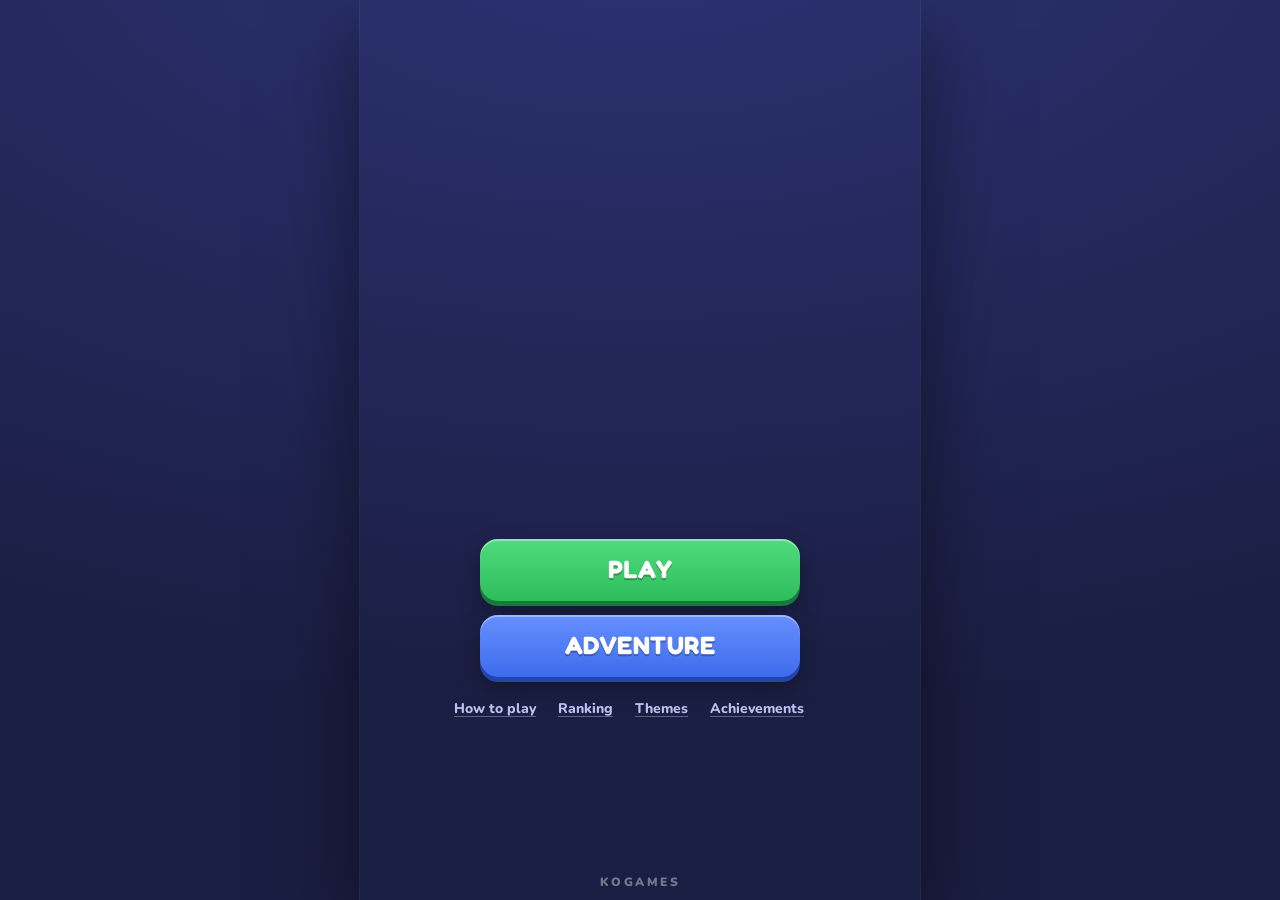
==== index.html @ 457da712 "Add index.html and style.css" ====
<!doctype html>
<html lang="en">
<head>
<meta charset="utf-8">
<meta name="viewport" content="width=device-width, initial-scale=1, viewport-fit=cover, user-scalable=no">
<title>Block Pop — Free Block Blast Puzzle (Play in Browser)</title>
<meta name="description" content="Block Pop is a free browser block puzzle: drag glossy blocks onto the 8×8 board, fill rows and columns and blast them away with juicy combos. Classic endless mode, gem-collecting Adventure levels and a world ranking. No download, no sign-up.">
<link rel="canonical" href="https://kogames.dev/block-pop/">
<meta property="og:type" content="website">
<meta property="og:site_name" content="KOGAMES">
<meta property="og:title" content="Block Pop — Free Block Blast Puzzle">
<meta property="og:description" content="Drag. Fill. BLAST! A free browser block puzzle with combos, Adventure levels and a world ranking — no download, no sign-up.">
<meta property="og:url" content="https://kogames.dev/block-pop/">
<meta property="og:image" content="https://kogames.dev/block-pop/assets/og.jpg">
<meta property="og:image:width" content="1200">
<meta property="og:image:height" content="630">
<meta name="twitter:card" content="summary_large_image">
<meta name="twitter:title" content="Block Pop — Free Block Blast Puzzle">
<meta name="twitter:description" content="Drag. Fill. BLAST! A free browser block puzzle with combos and a world ranking.">
<meta name="twitter:image" content="https://kogames.dev/block-pop/assets/og.jpg">
<meta name="theme-color" content="#232a5c">
<link rel="icon" type="image/png" sizes="192x192" href="assets/icon-192.png">
<link rel="apple-touch-icon" href="assets/icon-192.png">
<meta name="google-adsense-account" content="ca-pub-1318477289708440">
<script type="application/ld+json">
{
  "@context": "https://schema.org",
  "@type": "VideoGame",
  "name": "Block Pop",
  "url": "https://kogames.dev/block-pop/",
  "image": "https://kogames.dev/block-pop/assets/og.jpg",
  "description": "A free block blast puzzle played in the browser. Drag blocks onto the 8×8 board, fill rows and columns to blast them, chain combos and collect gems through Adventure levels.",
  "genre": ["Puzzle", "Casual", "Block"],
  "playMode": "SinglePlayer",
  "gamePlatform": "Web browser",
  "applicationCategory": "GameApplication",
  "operatingSystem": "Any",
  "inLanguage": ["en", "ko", "ja", "ru", "es", "fr"],
  "isAccessibleForFree": true,
  "offers": { "@type": "Offer", "price": "0", "priceCurrency": "USD" },
  "author": { "@type": "Organization", "name": "KOGAMES", "url": "https://kogames.dev/" },
  "publisher": { "@type": "Organization", "name": "KOGAMES", "url": "https://kogames.dev/" }
}
</script>
<link rel="preconnect" href="https://fonts.googleapis.com">
<link rel="preconnect" href="https://fonts.gstatic.com" crossorigin>
<link rel="stylesheet" href="https://fonts.googleapis.com/css2?family=Fredoka:wght@500;600;700&family=Nunito:wght@600;700;800;900&family=Noto+Sans+KR:wght@700;900&family=Noto+Sans+JP:wght@700;900&display=swap">
<link rel="stylesheet" href="style.css">
</head>
<body>
<div id="page">
  <div id="stage" aria-label="Block Pop">
    <canvas id="game"></canvas>

    <!-- ===== HUD (in-game top bar) ===== -->
    <div id="hud" hidden>
      <div class="topbar">
        <div class="tb-side tb-left">
          <button class="icon-btn c-slate" id="btn-home" aria-label="Home"><svg viewBox="0 0 24 24"><path d="M12 3 3 10.2V21h6.2v-6h5.6v6H21V10.2Z"/></svg></button>
        </div>
        <div class="tb-center">
          <div class="score-wrap" id="score-wrap">
            <div class="score" id="score">0</div>
            <div class="pill best"><svg viewBox="0 0 24 24" class="crown"><path d="M3 18 2 7l5 4 5-7 5 7 5-4-1 11z"/><rect x="3" y="19" width="18" height="2.5" rx="1"/></svg><span id="best">0</span></div>
          </div>
          <div class="obj-wrap" id="obj-wrap" hidden>
            <div class="lvl-label" id="lvl-label">LEVEL 1</div>
            <div class="obj-chips">
              <span class="obj-chip red" id="obj-red" hidden><i class="gem-dot r"></i><b id="obj-red-n">0</b></span>
              <span class="obj-chip blue" id="obj-blue" hidden><i class="gem-dot b"></i><b id="obj-blue-n">0</b></span>
            </div>
          </div>
        </div>
        <div class="tb-side tb-right">
          <button class="icon-btn c-amber" id="btn-rank" aria-label="Ranking"><svg viewBox="0 0 24 24"><path d="M4 13h4v7H4zM10 4h4v16h-4zM16 9h4v11h-4z"/></svg></button>
          <button class="icon-btn c-slate" id="btn-menu" aria-label="Menu"><svg viewBox="0 0 24 24"><rect x="4" y="6" width="16" height="2.6" rx="1.3"/><rect x="4" y="10.7" width="16" height="2.6" rx="1.3"/><rect x="4" y="15.4" width="16" height="2.6" rx="1.3"/></svg></button>
        </div>
      </div>
    </div>

    <!-- ===== TITLE ===== -->
    <div id="title" class="screen">
      <div class="title-card">
        <canvas id="logo" width="10" height="10" aria-hidden="true"></canvas>
        <p id="t-tagline" class="tagline"></p>
        <button class="btn big c-green" id="btn-play"><span id="t-play">PLAY</span></button>
        <button class="btn big c-blue" id="btn-adventure"><span id="t-adventure">ADVENTURE</span><span class="btn-sub" id="t-adv-lvl"></span></button>
        <div class="title-links">
          <button class="link" id="btn-howto">How to play</button>
          <button class="link" id="btn-title-rank">Ranking</button>
          <button class="link" id="btn-themes">Themes</button>
          <button class="link" id="btn-ach">Achievements</button>
          <button class="link" id="btn-lang"></button>
        </div>
        <div class="title-best" id="title-best"></div>
      </div>
      <a class="home-link" href="/" id="home-link">KOGAMES</a>
    </div>

    <!-- ===== POPUP ROOT ===== -->
    <div id="popups"></div>
    <div id="toast" hidden></div>
  </div>
  <noscript><p style="color:#fff;text-align:center;padding:2rem">Block Pop needs JavaScript to run.</p></noscript>
</div>
<script src="game.js"></script>
</body>
</html>
---- style.css ----
/* ============================================================
   Block Pop — style.css
   © KOGAMES. Glossy block-blast puzzle, mobile-first portrait.
   ============================================================ */

:root{
  --bg-0:#1a1e42;
  --bg-1:#2c3374;
  --panel:#232a5c;
  --panel-2:#1d2350;
  --ink:#ffffff;
  --ink-dim:#b9c2f0;
  --line:rgba(255,255,255,.1);

  --red:#ff5252;    --red-d:#c22b3c;
  --orange:#ff9838; --orange-d:#c9661a;
  --yellow:#ffd233; --yellow-d:#d19a00;
  --green:#3edc6b;  --green-d:#1ca34a;
  --cyan:#35c7f0;   --cyan-d:#1689b8;
  --blue:#4d7dff;   --blue-d:#2a4fd0;
  --purple:#9b5cff; --purple-d:#6a33cc;
  --pink:#ff5fa2;   --pink-d:#cc2f72;
  --slate:#5a6498;  --slate-d:#3c4474;
  --amber:#ffb02e;  --amber-d:#cc7e12;

  --r-card:22px;
  --shadow:0 10px 30px rgba(0,0,0,.45);
  --f-display:"Fredoka","Nunito","Noto Sans KR","Noto Sans JP",system-ui,sans-serif;
  --f-body:"Nunito","Noto Sans KR","Noto Sans JP",system-ui,sans-serif;
}

/* theme overrides — canvas colors live in sprites.js THEMES; these drive the DOM */
html[data-theme="pink"]{--bg-0:#24112f;--bg-1:#5a2a74}
html[data-theme="lightblue"]{--bg-0:#14275c;--bg-1:#2f4fa0}
html[data-theme="pinkblue"]{--bg-0:#1b1540;--bg-1:#43337f}
html[data-theme="neon"]{--bg-0:#04030e;--bg-1:#14102c}
html[data-theme="white"]{--bg-0:#d9e1f5;--bg-1:#f6f8ff;--ink:#1d2550;--ink-dim:#4b5a8f;--line:rgba(29,37,80,.12)}
html[data-theme="white"] .score,html[data-theme="white"] .lvl-label{text-shadow:0 2px 0 rgba(255,255,255,.7),0 6px 18px rgba(40,60,120,.25)}
html[data-theme="white"] .link{text-decoration-color:rgba(75,90,143,.4)}
html[data-theme="white"] .link:hover{color:#1d2550}
html[data-theme="white"] .title-best{color:#9a5b00}
html[data-theme="white"] .home-link{color:rgba(29,37,80,.45)}

*{box-sizing:border-box;-webkit-tap-highlight-color:transparent}
[hidden]{display:none!important}
html,body{height:100%}
body{
  margin:0;
  font-family:var(--f-body);
  color:var(--ink);
  background:radial-gradient(120% 90% at 50% -10%, var(--bg-1) 0%, var(--bg-0) 100%) fixed;
  overflow:hidden;
  overscroll-behavior:none;
  touch-action:none;
  user-select:none;
  -webkit-user-select:none;
}

#page{height:100%;display:flex;align-items:stretch;justify-content:center}
#stage{
  position:relative;
  width:min(100vw, 560px);
  height:100%;
  overflow:hidden;
}
#game{position:absolute;inset:0;width:100%;height:100%;display:block;touch-action:none}

/* ============================================================
   HUD — top bar
   ============================================================ */
#hud{position:absolute;inset:0;pointer-events:none;z-index:5}
.topbar{
  position:absolute;top:0;left:0;right:0;
  display:flex;align-items:flex-start;justify-content:space-between;
  padding:calc(env(safe-area-inset-top, 0px) + 10px) 12px 0;
  gap:8px;
}
.tb-side{display:flex;gap:8px;pointer-events:auto;flex:0 0 auto;z-index:2}
.tb-center{
  position:absolute;left:50%;transform:translateX(-50%);
  top:calc(env(safe-area-inset-top, 0px) + 6px);
  display:flex;flex-direction:column;align-items:center;
  max-width:60%;
  pointer-events:none;
}
.score-wrap,.obj-wrap{display:flex;flex-direction:column;align-items:center;gap:2px}
.score{
  font-family:var(--f-display);
  font-weight:700;
  font-size:clamp(30px, 9.5vmin, 44px);
  line-height:1.05;
  letter-spacing:.5px;
  text-shadow:0 3px 0 rgba(0,0,0,.35), 0 6px 18px rgba(0,0,0,.35);
}
.score.punch{animation:punch .32s ease}
@keyframes punch{0%{transform:scale(1)}35%{transform:scale(1.22)}100%{transform:scale(1)}}

.pill{
  display:inline-flex;align-items:center;gap:6px;
  background:rgba(0,0,0,.3);
  border:1px solid rgba(255,255,255,.12);
  border-radius:999px;
  padding:3px 11px;
  font-weight:800;font-size:13px;color:#ffe9a8;
  pointer-events:auto;
  max-width:100%;
}
.pill .crown{width:15px;height:15px;fill:#ffcf3f;flex:0 0 auto}
.pill span{overflow:hidden;text-overflow:ellipsis;white-space:nowrap}

.lvl-label{
  font-family:var(--f-display);font-weight:700;
  font-size:clamp(19px, 5.6vmin, 26px);
  text-shadow:0 2px 0 rgba(0,0,0,.35);
  white-space:nowrap;
}
.obj-chips{display:flex;gap:8px}
.obj-chip{
  display:inline-flex;align-items:center;gap:6px;
  background:rgba(0,0,0,.32);border:1px solid rgba(255,255,255,.14);
  border-radius:999px;padding:3px 12px;font-weight:900;font-size:14px;
}
.obj-chip.done{background:rgba(44,170,90,.4);border-color:rgba(130,255,170,.4)}
.gem-dot{width:13px;height:13px;border-radius:4px;transform:rotate(45deg);display:inline-block;flex:0 0 auto}
.gem-dot.r{background:linear-gradient(135deg,#ff8f9d,#e91e45);box-shadow:0 0 6px rgba(255,80,110,.8)}
.gem-dot.b{background:linear-gradient(135deg,#8fd4ff,#1e66e9);box-shadow:0 0 6px rgba(80,150,255,.8)}

.icon-btn{
  width:44px;height:44px;border-radius:14px;border:0;cursor:pointer;
  display:inline-flex;align-items:center;justify-content:center;
  color:#fff;
  box-shadow:0 4px 0 var(--btn-d, #3c4474), 0 8px 16px rgba(0,0,0,.3);
  background:linear-gradient(180deg, var(--btn-1, #6a74ac), var(--btn-0, #5a6498));
  transition:transform .08s ease, box-shadow .08s ease, filter .15s;
}
.icon-btn:active{transform:translateY(3px);box-shadow:0 1px 0 var(--btn-d,#3c4474), 0 4px 10px rgba(0,0,0,.3)}
.icon-btn svg{width:22px;height:22px;fill:currentColor}
.c-slate{--btn-0:#5a6498;--btn-1:#707aae;--btn-d:#343c6b}
.c-amber{--btn-0:#f5a623;--btn-1:#ffc14d;--btn-d:#b06e0a}
.c-green{--btn-0:#2ebc5c;--btn-1:#4fdc7e;--btn-d:#177a3c}
.c-blue{--btn-0:#3d6bec;--btn-1:#6690ff;--btn-d:#2443ad}
.c-pink{--btn-0:#f0478c;--btn-1:#ff74ad;--btn-d:#ad2160}
.c-red{--btn-0:#e8445a;--btn-1:#ff6e7f;--btn-d:#a81f36}
.c-purple{--btn-0:#8a4bf0;--btn-1:#a873ff;--btn-d:#5c28b0}
.c-teal{--btn-0:#17b2a4;--btn-1:#3cd6c8;--btn-d:#0a7a70}
.c-orange{--btn-0:#f07f1e;--btn-1:#ff9f47;--btn-d:#ad5410}

/* ============================================================
   Screens (title)
   ============================================================ */
.screen{position:absolute;inset:0;z-index:10;display:flex;flex-direction:column;align-items:center;justify-content:center}
.screen[hidden]{display:none}
#title{padding:4vh 20px calc(env(safe-area-inset-bottom,0px) + 10px)}
.title-card{
  width:100%;max-width:400px;
  display:flex;flex-direction:column;align-items:center;gap:14px;
  animation:rise .45s ease both;
}
@keyframes rise{from{opacity:0;transform:translateY(16px)}to{opacity:1;transform:none}}
#logo{width:min(84vw, 340px);height:auto}
.tagline{
  margin:0;color:var(--ink-dim);font-weight:700;
  font-size:clamp(13px, 3.8vmin, 16px);
  text-align:center;line-height:1.35;text-wrap:balance;
}

.btn{
  font-family:var(--f-display);
  border:0;cursor:pointer;color:#fff;
  border-radius:18px;
  background:linear-gradient(180deg, var(--btn-1,#6690ff), var(--btn-0,#3d6bec));
  box-shadow:0 5px 0 var(--btn-d,#2443ad), 0 10px 22px rgba(0,0,0,.35), inset 0 2px 0 rgba(255,255,255,.35);
  text-shadow:0 2px 0 rgba(0,0,0,.25);
  transition:transform .08s ease, box-shadow .08s ease, filter .2s;
  display:flex;flex-direction:column;align-items:center;justify-content:center;
  line-height:1.15;
}
.btn:active{transform:translateY(4px);box-shadow:0 1px 0 var(--btn-d,#2443ad), 0 5px 12px rgba(0,0,0,.3), inset 0 2px 0 rgba(255,255,255,.3)}
.btn.big{
  width:100%;max-width:320px;
  min-height:62px;
  padding:10px 18px;
  font-size:clamp(19px, 5.6vmin, 25px);
  font-weight:700;letter-spacing:.5px;
}
.btn.small{min-height:46px;padding:8px 18px;font-size:16px;font-weight:700;border-radius:14px}
.btn.wide{width:100%}
.btn-sub{font-family:var(--f-body);font-size:12.5px;font-weight:800;opacity:.85;text-shadow:none;margin-top:1px}
.btn-sub:empty{display:none}

.title-links{display:flex;flex-wrap:wrap;justify-content:center;gap:4px 14px;margin-top:2px}
.link{
  background:none;border:0;cursor:pointer;
  color:var(--ink-dim);font-weight:800;font-size:14px;font-family:var(--f-body);
  padding:6px 4px;text-decoration:underline;text-underline-offset:3px;text-decoration-color:rgba(185,194,240,.4);
}
.link:hover{color:#fff}
.title-best{color:#ffe9a8;font-weight:800;font-size:14px;min-height:18px}
.home-link{
  position:absolute;bottom:calc(env(safe-area-inset-bottom,0px) + 10px);
  color:rgba(255,255,255,.4);font-weight:900;font-size:12px;letter-spacing:2.5px;
  text-decoration:none;
}
.home-link:hover{color:rgba(255,255,255,.7)}

/* ============================================================
   Popups
   ============================================================ */
#popups{position:absolute;inset:0;z-index:20;pointer-events:none}
.overlay{
  position:absolute;inset:0;background:rgba(10,12,30,.62);
  display:flex;align-items:center;justify-content:center;
  padding:18px;pointer-events:auto;
  animation:fade .2s ease both;
  backdrop-filter:blur(3px);-webkit-backdrop-filter:blur(3px);
}
@keyframes fade{from{opacity:0}to{opacity:1}}
.card{
  width:100%;max-width:380px;max-height:min(86vh, 640px);
  background:linear-gradient(180deg,#2b3270,#20265a);
  border:1px solid rgba(255,255,255,.14);
  border-radius:var(--r-card);
  box-shadow:var(--shadow), inset 0 2px 0 rgba(255,255,255,.12);
  padding:18px 18px calc(16px + env(safe-area-inset-bottom,0px)/2);
  display:flex;flex-direction:column;gap:12px;
  animation:popin .28s cubic-bezier(.34,1.56,.64,1) both;
  overflow:hidden;
}
@keyframes popin{from{opacity:0;transform:scale(.86)}to{opacity:1;transform:scale(1)}}
.card h2{
  margin:0;text-align:center;
  font-family:var(--f-display);font-weight:700;
  font-size:clamp(21px, 6vmin, 26px);
  color:var(--hcol,#fff);
  text-shadow:0 2px 0 rgba(0,0,0,.3);
  line-height:1.2;text-wrap:balance;
}
.card h3{margin:6px 0 0;font-size:15px;font-weight:900;color:var(--ink-dim);text-align:center}
.card p{margin:0;font-size:14.5px;line-height:1.5;color:#dde3ff;text-align:center;text-wrap:balance}
.card p b{color:#fff}
.card .note{font-size:13px;color:var(--ink-dim)}
.card .row{display:flex;gap:10px;justify-content:center;flex-wrap:wrap}
.card .row .btn{flex:1 1 0;min-width:120px}
.btn-x{
  position:absolute;top:10px;right:10px;width:34px;height:34px;border-radius:12px;border:0;cursor:pointer;
  background:rgba(255,255,255,.1);color:#cfd6ff;font-size:16px;font-weight:900;line-height:1;
}
.btn-x:hover{background:rgba(255,255,255,.2);color:#fff}
.card-head{position:relative;margin:-4px -4px 0}

.big-score{
  font-family:var(--f-display);font-weight:700;
  font-size:clamp(34px, 11vmin, 50px);text-align:center;line-height:1.1;
  text-shadow:0 3px 0 rgba(0,0,0,.3);
}
.badge-new{
  display:inline-block;vertical-align:middle;margin-left:6px;
  background:linear-gradient(180deg,#ffd75e,#ff9f2e);color:#5c3400;
  font-family:var(--f-body);font-size:13px;font-weight:900;
  border-radius:999px;padding:3px 10px;transform:rotate(-4deg);
  box-shadow:0 2px 6px rgba(0,0,0,.3);
}
.stat-grid{display:flex;gap:8px;justify-content:center}
.stat{
  flex:1 1 0;min-width:0;
  background:rgba(0,0,0,.2);border:1px solid rgba(255,255,255,.08);border-radius:14px;
  padding:9px 6px;display:flex;flex-direction:column;align-items:center;gap:2px;
}
.stat b{font-family:var(--f-display);font-weight:700;font-size:21px;line-height:1.1;color:#fff}
.stat span{font-size:11.5px;font-weight:800;color:#b9c2f0;text-align:center;line-height:1.2;text-wrap:balance}

.menu-grid{display:grid;grid-template-columns:1fr 1fr;gap:9px}
.menu-grid .btn{min-height:50px;padding:8px 10px;font-size:14.5px;white-space:normal;text-align:center;line-height:1.15}

.theme-grid{display:grid;grid-template-columns:repeat(3,1fr);gap:10px;overflow-y:auto;padding:2px}
.theme-cell{
  border:2px solid rgba(255,255,255,.12);border-radius:16px;cursor:pointer;padding:9px 6px 7px;
  background:linear-gradient(180deg,var(--tb0),var(--tb1));
  display:flex;flex-direction:column;align-items:center;gap:6px;color:#fff;
  box-shadow:0 4px 12px rgba(0,0,0,.3);transition:transform .1s;
}
.theme-cell:active{transform:scale(.96)}
.theme-cell.sel{border-color:#ffd24a;box-shadow:0 0 0 2px rgba(255,210,74,.35),0 4px 14px rgba(0,0,0,.35)}
.theme-cell canvas{border-radius:10px;box-shadow:0 3px 8px rgba(0,0,0,.35)}
.theme-name{
  font-size:11.5px;font-weight:900;text-align:center;line-height:1.2;color:#fff;
  background:rgba(10,12,34,.55);border-radius:999px;padding:3px 8px;
  max-width:100%;overflow:hidden;text-overflow:ellipsis;white-space:nowrap;
}

.ach-sec{background:rgba(0,0,0,.18);border-radius:14px;padding:10px 12px 12px;display:flex;flex-direction:column;gap:8px}
.ach-sec h3{margin:0;text-align:left;color:#fff;font-size:14px}
.ach-sec h3 b{color:#ffe9a8}
.ach-bar{height:9px;border-radius:999px;background:rgba(255,255,255,.12);overflow:hidden}
.ach-bar i{display:block;height:100%;border-radius:999px;background:linear-gradient(90deg,#ffd24a,#ff8a3c);min-width:6px}
.ach-row{display:flex;gap:8px}
.ach-medal{
  flex:1 1 0;min-width:0;display:flex;flex-direction:column;align-items:center;gap:1px;
  background:rgba(0,0,0,.22);border:1px solid rgba(255,255,255,.08);border-radius:12px;padding:7px 4px;
  opacity:.45;filter:grayscale(1);
}
.ach-medal.on{opacity:1;filter:none;border-color:rgba(255,210,74,.45);background:rgba(255,180,60,.14)}
.ach-ic{font-size:24px;line-height:1.1}
.ach-nm{font-size:11.5px;font-weight:900;color:#fff;white-space:nowrap;overflow:hidden;text-overflow:ellipsis;max-width:100%}
.ach-th{font-size:11px;font-weight:800;color:#b9c2f0}

.list{display:flex;flex-direction:column;gap:7px}
.list.scroll{overflow-y:auto;overscroll-behavior:contain;padding-right:4px;min-height:60px}
.rank-row{
  display:flex;align-items:center;gap:10px;
  background:rgba(0,0,0,.22);border:1px solid rgba(255,255,255,.08);
  border-radius:12px;padding:7px 11px;font-size:14px;
}
.rank-row.me{background:rgba(77,125,255,.28);border-color:rgba(130,165,255,.5)}
.rank-row .rk{width:30px;text-align:center;font-weight:900;font-family:var(--f-display);font-size:15px;flex:0 0 auto}
.rank-row .rk.top1{color:#ffd24a}.rank-row .rk.top2{color:#d8e2ff}.rank-row .rk.top3{color:#ffab66}
.rank-row .nm{flex:1;overflow:hidden;text-overflow:ellipsis;white-space:nowrap;font-weight:800}
.rank-row .sc{font-weight:900;color:#ffe9a8;flex:0 0 auto}

.howto-item{display:flex;align-items:center;gap:12px;background:rgba(0,0,0,.18);border-radius:14px;padding:10px 12px}
.howto-item canvas{flex:0 0 auto;border-radius:10px}
.howto-item p{text-align:left;font-size:13.5px}

.field{
  width:100%;border-radius:12px;border:1px solid rgba(255,255,255,.2);
  background:rgba(0,0,0,.3);color:#fff;font-weight:800;font-size:15px;
  padding:10px 12px;font-family:var(--f-body);outline:none;
}
.field:focus{border-color:var(--blue)}
.field::placeholder{color:rgba(255,255,255,.35)}

.setting-row{
  display:flex;align-items:center;justify-content:space-between;gap:10px;
  background:rgba(0,0,0,.18);border-radius:14px;padding:10px 14px;
  font-weight:800;font-size:14.5px;
}
.tgl{
  width:54px;height:30px;border-radius:999px;border:0;cursor:pointer;position:relative;flex:0 0 auto;
  background:rgba(255,255,255,.18);transition:background .2s;
}
.tgl::after{
  content:"";position:absolute;top:3px;left:3px;width:24px;height:24px;border-radius:50%;
  background:#fff;box-shadow:0 2px 6px rgba(0,0,0,.35);transition:left .2s;
}
.tgl.on{background:var(--green)}
.tgl.on::after{left:27px}

.lvl-grid{display:grid;grid-template-columns:repeat(5,1fr);gap:8px;overflow-y:auto;padding:2px 4px 2px 2px;min-height:60px}
.lvl-cell{
  aspect-ratio:1;border-radius:12px;border:0;cursor:pointer;
  font-family:var(--f-display);font-weight:700;font-size:15px;color:#fff;
  background:linear-gradient(180deg,#6690ff,#3d6bec);
  box-shadow:0 3px 0 #2443ad, inset 0 1px 0 rgba(255,255,255,.35);
  display:flex;align-items:center;justify-content:center;
}
.lvl-cell:active{transform:translateY(2px);box-shadow:0 1px 0 #2443ad}
.lvl-cell.done{background:linear-gradient(180deg,#4fdc7e,#2ebc5c);box-shadow:0 3px 0 #177a3c, inset 0 1px 0 rgba(255,255,255,.35)}
.lvl-cell.lock{background:rgba(255,255,255,.08);box-shadow:none;color:rgba(255,255,255,.3);cursor:default}

#toast{
  position:absolute;left:50%;bottom:16%;transform:translateX(-50%);
  background:rgba(12,14,34,.92);border:1px solid rgba(255,255,255,.18);
  color:#fff;font-weight:800;font-size:14px;
  border-radius:18px;padding:9px 18px;z-index:40;
  text-align:center;line-height:1.3;max-width:88%;width:max-content;
  animation:fade .2s ease both;pointer-events:none;
}

/* desktop niceties */
@media (min-width:700px){
  #stage{box-shadow:0 0 0 1px rgba(255,255,255,.07), 0 30px 80px rgba(0,0,0,.5);border-radius:0}
}
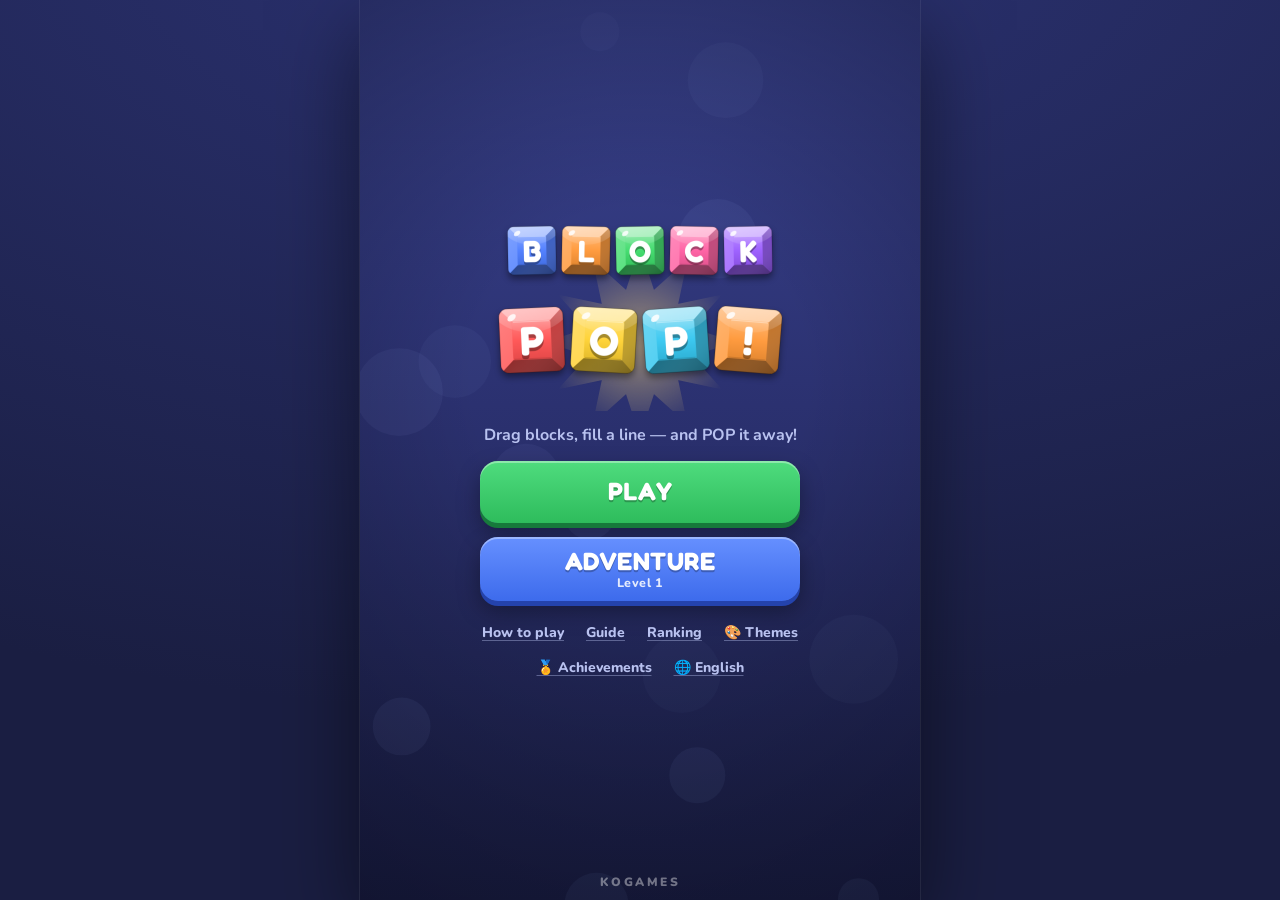
==== commit 2c3c1da4: "Title screen: link to the strategy guide Co-Authored-By: Claude Fable 5.1 <noreply@anthropic.com> C" ====
--- a/index.html
+++ b/index.html
@@ -87,6 +87,7 @@
         <button class="btn big c-blue" id="btn-adventure"><span id="t-adventure">ADVENTURE</span><span class="btn-sub" id="t-adv-lvl"></span></button>
         <div class="title-links">
           <button class="link" id="btn-howto">How to play</button>
+        <a class="link" href="guide/" id="lnk-guide">Guide</a>
           <button class="link" id="btn-title-rank">Ranking</button>
           <button class="link" id="btn-themes">Themes</button>
           <button class="link" id="btn-ach">Achievements</button>
